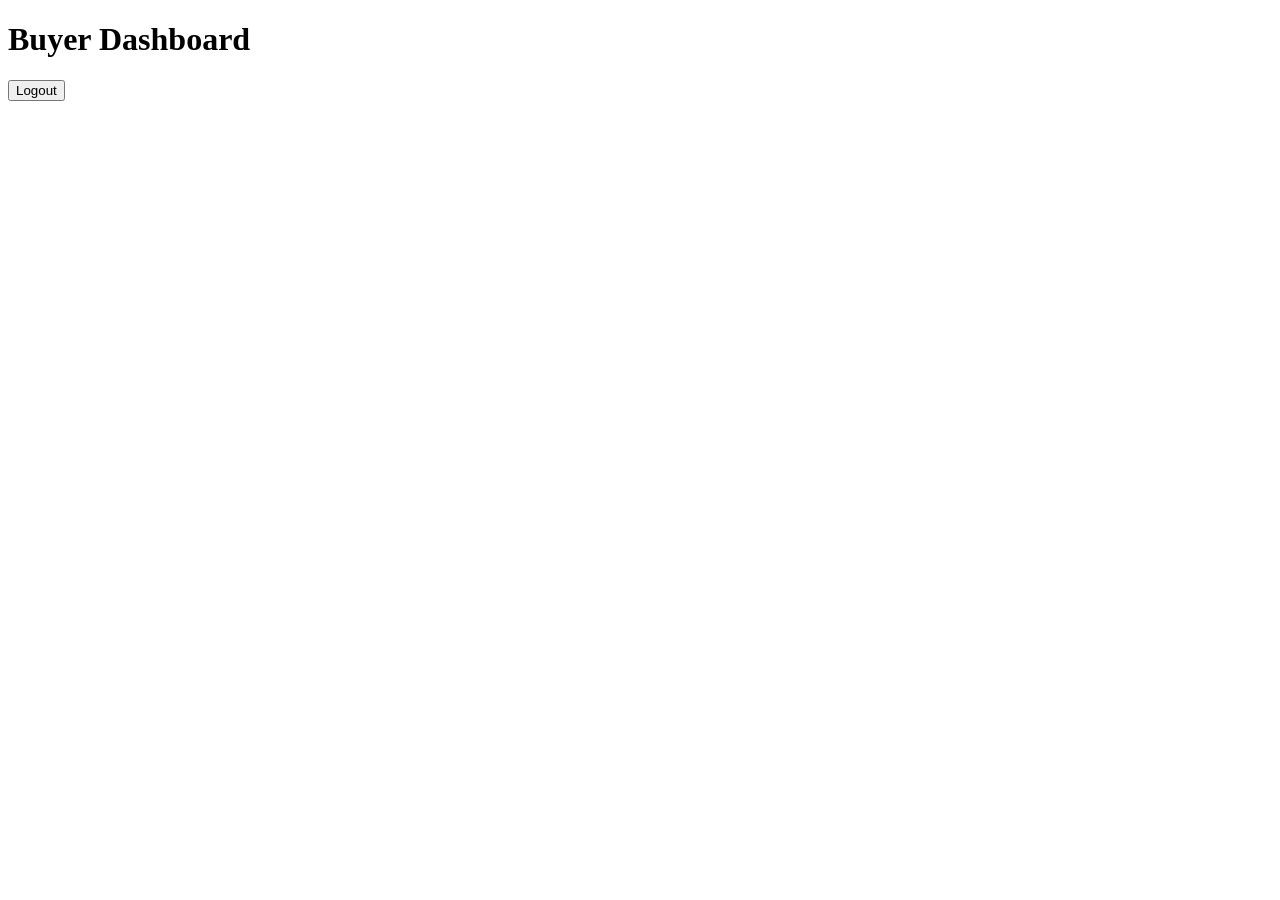
==== src/main/resources/templates/buyer/dashboard.html @ d8a567fa "Implement authentification system" ====
<!DOCTYPE html>
<html lang="ro" xmlns:th="http://www.thymeleaf.org">
<head><meta charset="UTF-8"><title>Buyer</title></head>
<body>
<h1>Buyer Dashboard</h1>
<form th:action="@{/logout}" method="post">
    <button type="submit">Logout</button>
</form>
</body>
</html>
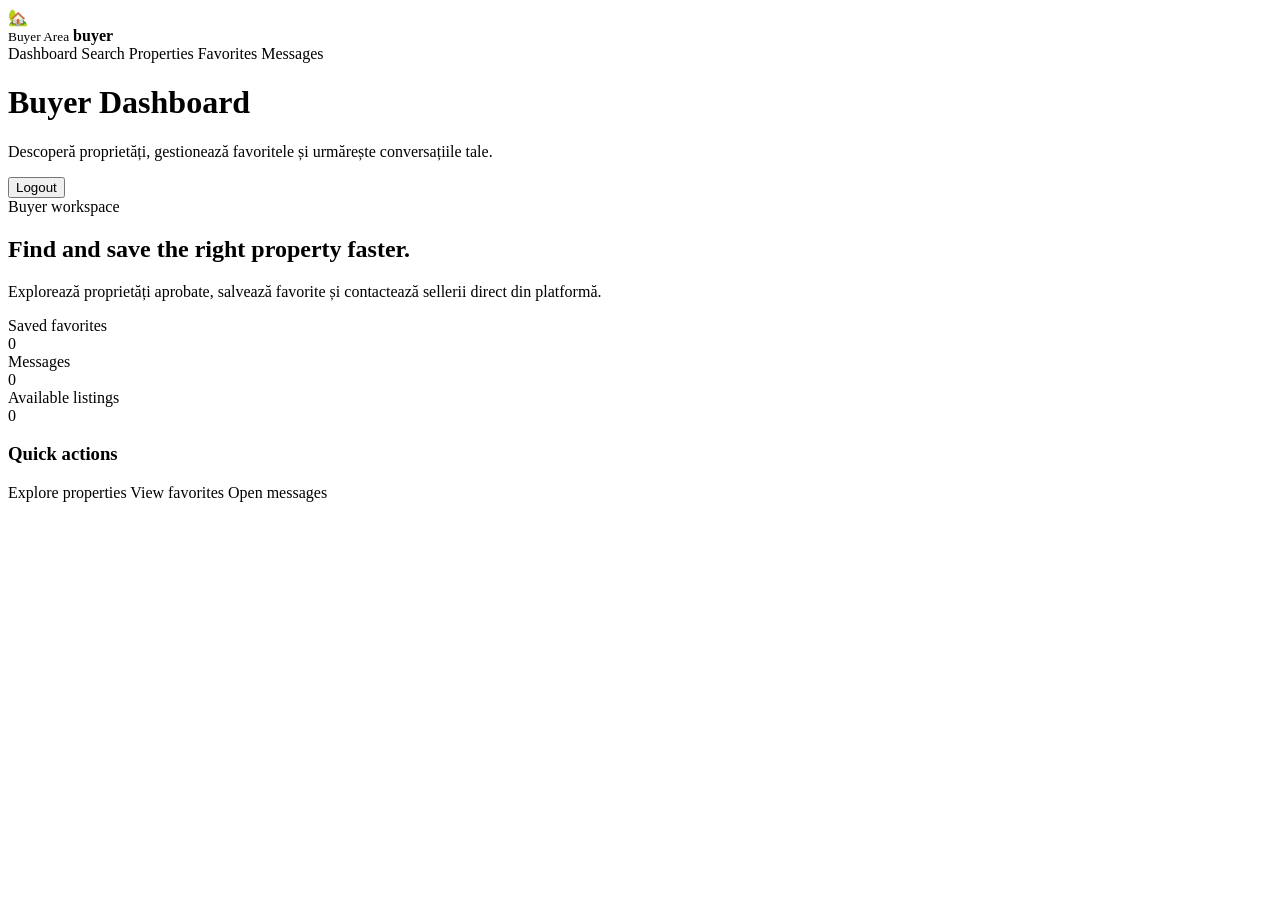
==== commit 0516c6e5: "Implement Buyer and Seller functionalities" ====
--- a/src/main/resources/templates/buyer/dashboard.html
+++ b/src/main/resources/templates/buyer/dashboard.html
@@ -1,10 +1,81 @@
 <!DOCTYPE html>
 <html lang="ro" xmlns:th="http://www.thymeleaf.org">
-<head><meta charset="UTF-8"><title>Buyer</title></head>
+<head>
+    <meta charset="UTF-8">
+    <title>Buyer Dashboard</title>
+    <link rel="stylesheet" th:href="@{/css/style.css}">
+</head>
 <body>
-<h1>Buyer Dashboard</h1>
-<form th:action="@{/logout}" method="post">
-    <button type="submit">Logout</button>
-</form>
+<div class="hero-page">
+    <div class="hero-card">
+        <aside class="hero-sidebar">
+            <div class="sidebar-brand">
+                <div class="sidebar-logo">🏡</div>
+                <div class="sidebar-brand-text">
+                    <small>Buyer Area</small>
+                    <strong th:text="${buyer.username}">buyer</strong>
+                </div>
+            </div>
+
+            <div class="sidebar-nav">
+                <a class="sidebar-link active" th:href="@{/buyer}">Dashboard</a>
+                <a class="sidebar-link" th:href="@{/properties}">Search Properties</a>
+                <a class="sidebar-link" th:href="@{/buyer/favorites}">Favorites</a>
+                <a class="sidebar-link" th:href="@{/buyer/messages}">Messages</a>
+            </div>
+        </aside>
+
+        <main class="hero-main">
+            <header class="hero-topbar">
+                <div>
+                    <h1>Buyer Dashboard</h1>
+                    <p>Descoperă proprietăți, gestionează favoritele și urmărește conversațiile tale.</p>
+                </div>
+                <div class="topbar-actions">
+                    <form th:action="@{/logout}" method="post">
+                        <button class="pill-btn" type="submit">Logout</button>
+                    </form>
+                </div>
+            </header>
+
+            <section class="hero-content">
+                <div class="hero-panel">
+                    <div class="hero-chip">Buyer workspace</div>
+                    <h2>Find and save the right property faster.</h2>
+                    <p>
+                        Explorează proprietăți aprobate, salvează favorite și contactează sellerii
+                        direct din platformă.
+                    </p>
+
+                    <div class="stats-row">
+                        <div class="mini-stat">
+                            <div class="mini-stat-label">Saved favorites</div>
+                            <div class="mini-stat-value" th:text="${favoritesCount}">0</div>
+                        </div>
+                        <div class="mini-stat">
+                            <div class="mini-stat-label">Messages</div>
+                            <div class="mini-stat-value" th:text="${messagesCount}">0</div>
+                        </div>
+                        <div class="mini-stat">
+                            <div class="mini-stat-label">Available listings</div>
+                            <div class="mini-stat-value" th:text="${approvedPropertiesCount}">0</div>
+                        </div>
+                    </div>
+                </div>
+
+                <div class="side-column">
+                    <div class="search-panel">
+                        <h3>Quick actions</h3>
+                        <div class="auth-actions" style="flex-direction: column; align-items: stretch;">
+                            <a class="btn btn-primary" th:href="@{/properties}">Explore properties</a>
+                            <a class="btn btn-secondary" th:href="@{/buyer/favorites}">View favorites</a>
+                            <a class="btn btn-secondary" th:href="@{/buyer/messages}">Open messages</a>
+                        </div>
+                    </div>
+                </div>
+            </section>
+        </main>
+    </div>
+</div>
 </body>
 </html>
